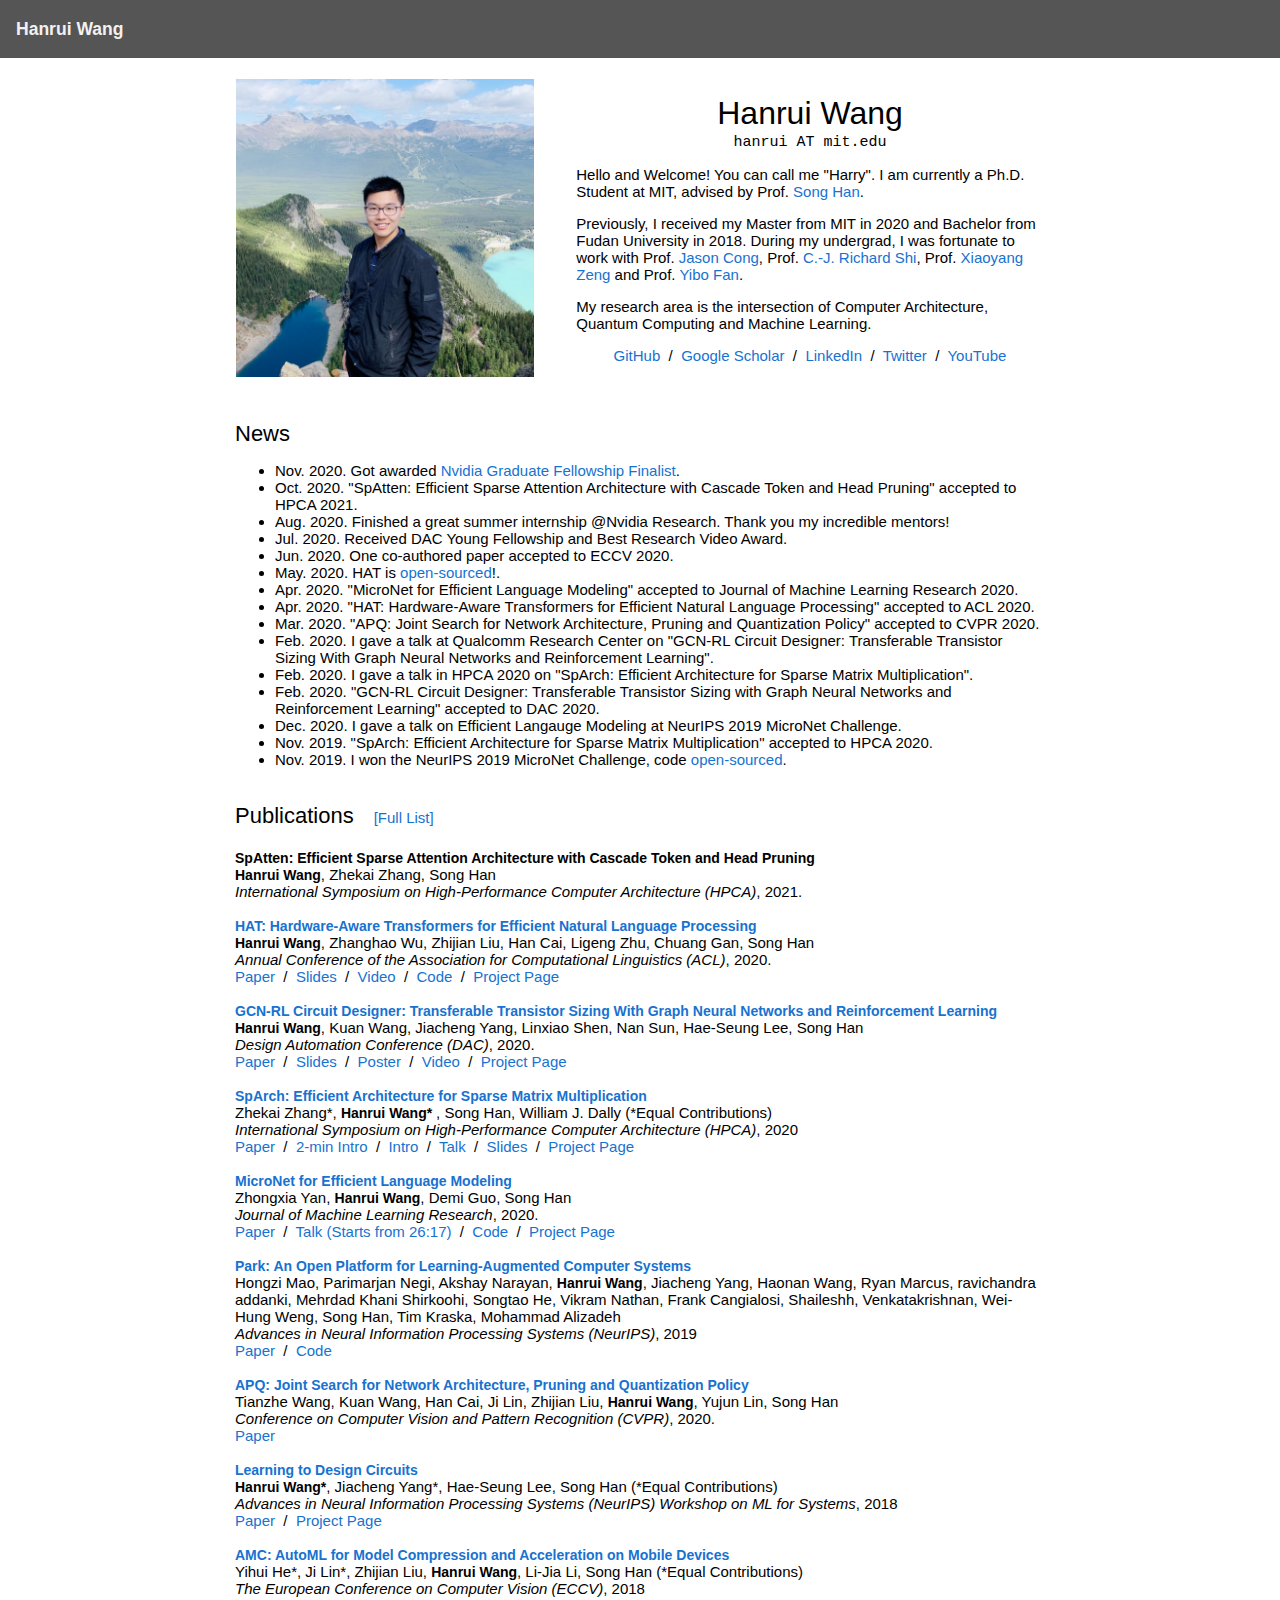
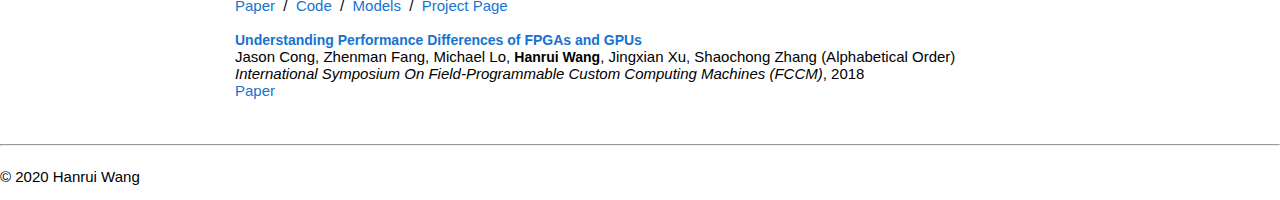
==== index.html @ 23c2a5c8 "[minor] add nvidia fellowship finalist" ====
<!DOCTYPE HTML>
<html lang="en">

<!-- Google Analytics -->
<script>
(function(i,s,o,g,r,a,m){i['GoogleAnalyticsObject']=r;i[r]=i[r]||function(){
(i[r].q=i[r].q||[]).push(arguments)},i[r].l=1*new Date();a=s.createElement(o),
m=s.getElementsByTagName(o)[0];a.async=1;a.src=g;m.parentNode.insertBefore(a,m)
})(window,document,'script','https://www.google-analytics.com/analytics.js','ga');

ga('create', '223538571', 'auto');
ga('send', 'pageview');
</script>
<!-- End Google Analytics -->

<head><meta http-equiv="Content-Type" content="text/html; charset=UTF-8">
  <title>Hanrui Wang</title>

  <meta name="author" content="Hanrui Wang">
  <meta name="viewport" content="width=device-width, initial-scale=1">

  <link rel="stylesheet" type="text/css" href="stylesheet.css">
  <link rel="icon" type="image/png" href="assets/images/mit.ico">

  <meta name="viewport" content="width=device-width, initial-scale=1">


<style>
body {
  margin: 0;
  font-family: Arial, sans-serif;
}

.top-container {
  background-color: #f1f1f1;
  padding: 0px;
  text-align: center;
}

.left {
    float: left;
    width: 170px;
    margin: auto;
}

.header {
  padding: 1px 16px;
  background: #555;
  color: #f1f1f1;
}

.content {
  font-size: xx-small;
  padding: 16px;
}

.sticky {
  position: fixed;
  top: 0;
  width: 100%;
}

.sticky + .content {
  padding-top: 102px;
}
</style>

</head>


<body>

<div class="header" id="myHeader">

  <h3> Hanrui Wang </h3>
</div>


<script>
window.onscroll = function() {myFunction()};

var header = document.getElementById("myHeader");
var sticky = header.offsetTop;

function myFunction() {
  if (window.pageYOffset > sticky) {
    header.classList.add("sticky");
  } else {
    header.classList.remove("sticky");
  }
}
</script>



  <table style="width:100%;max-width:850px;border:0px;border-spacing:0px;border-collapse:separate;margin-right:auto;margin-left:auto;"><tbody>

    <tr style="padding:0px">
      <td style="padding:0px">
        <table style="width:100%;border:0px;border-spacing:0px;border-collapse:separate;margin-right:auto;margin-left:auto;"><tbody>
          <tr style="padding:0px">

            <td style="padding:2.5%;width:40%;max-width:40%">
              <img style="width:100%;max-width:100%" alt="profile photo" src="assets/images/photo.jpeg" class="hoverZoomLink">
            </td>
            <td style="padding:2.5%;width:60%;vertical-align:middle">
              <p style="text-align:center">
                <name>Hanrui Wang</name> <br>
                <font face="courier">hanrui AT mit.edu </font>
              </p>
              <p>
                Hello and Welcome! You can call me "Harry". I am currently a Ph.D. Student at MIT, advised by Prof. <a href="https://songhan.mit.edu">Song Han</a>.
              </p>
              <p>
                Previously, I received my Master from MIT in 2020 and
                Bachelor from Fudan University in 2018.
                During my undergrad, I was fortunate to work with Prof. <a href="http://vast.cs.ucla.edu/people/faculty/jason-cong">Jason Cong</a>, Prof. <a href="https://people.ece.uw.edu/shi/">C.-J. Richard Shi</a>, Prof. <a href="https://sme.fudan.edu.cn/info/detail?id=203">Xiaoyang Zeng</a> and Prof. <a href="http://viplab.fudan.edu.cn/vip/projects/gradproj/wiki/Fanyibo">Yibo Fan</a>.
              </p>
              <p>
                My research area is the intersection of Computer
                Architecture, Quantum Computing and Machine Learning.
              </p>
              <p style="text-align:center">
                <a href="https://github.com/hanrui-wang">GitHub</a> &nbsp/&nbsp
                <a href="https://scholar.google.com/citations?hl=en&user=lidzISAAAAAJ">Google Scholar</a> &nbsp/&nbsp
                <a href="https://www.linkedin.com/in/hanrui-wang-34458217a/">LinkedIn</a> &nbsp/&nbsp
                <a href="https://twitter.com/hanrui_w">Twitter</a> &nbsp/&nbsp
                <a href="https://www.youtube.com/channel/UC183qnMqU4cmJ8PO0FzdiCQ">YouTube</a>
              </p>
            </td>
          </tr>
        </tbody></table>

        <table style="width:100%;border:0px;border-spacing:0px;border-collapse:separate;margin-right:auto;margin-left:auto;">
          <tbody>
            <tr>
            <td style="padding:20px;width:100%;vertical-align:middle">
              <heading>News</heading>
              <ul>
                <li>
                  Nov. 2020. Got awarded <a href="https://blogs.nvidia.com/blog/2020/12/04/graduate-fellowships-gpu-computing-research/">Nvidia Graduate Fellowship Finalist</a>.
                </li>

                <li>
                  Oct. 2020. "SpAtten: Efficient Sparse Attention
                  Architecture with Cascade Token and Head Pruning" accepted
                  to HPCA 2021.
                </li>

                <li>
                  Aug. 2020. Finished a great summer internship @Nvidia Research. Thank you my incredible mentors!
                </li>

                <li>
                  Jul. 2020. Received DAC Young Fellowship and Best Research Video Award.
                </li>

                <li>
                  Jun. 2020. One co-authored paper accepted to ECCV 2020.
                </li>

                <li>
                  May. 2020. HAT is <a href="https://github.com/mit-han-lab/hardware-aware-transformers">open-sourced</a>!.
                </li>

                <li>
                  Apr. 2020. "MicroNet for Efficient Language Modeling" accepted to Journal of Machine Learning Research 2020.
                </li>

                <li>
                  Apr. 2020. "HAT: Hardware-Aware Transformers for Efficient Natural Language Processing" accepted to ACL 2020.
                </li>
                <li>
                  Mar. 2020. "APQ: Joint Search for Network Architecture, Pruning and Quantization Policy" accepted to CVPR 2020.
                </li>
                <li>
                  Feb. 2020. I gave a talk at Qualcomm Research Center on "GCN-RL Circuit Designer: Transferable Transistor Sizing With Graph Neural Networks and Reinforcement Learning".
                </li>
                <li>
                  Feb. 2020. I gave a talk in HPCA 2020 on "SpArch: Efficient Architecture for Sparse Matrix Multiplication".
                </li>
                <li>
                  Feb. 2020. "GCN-RL Circuit Designer: Transferable Transistor Sizing with Graph Neural Networks and Reinforcement Learning" accepted to DAC 2020.
                </li>
                <li>
                  Dec. 2020. I gave a talk on Efficient Langauge Modeling at NeurIPS 2019 MicroNet Challenge.
                </li>
                <li>
                  Nov. 2019. "SpArch: Efficient Architecture for Sparse Matrix Multiplication" accepted to HPCA 2020.
                </li>
                <li>
                  Nov. 2019. I won the NeurIPS 2019 MicroNet Challenge, code <a href="https://github.com/mit-han-lab/neurips-micronet">open-sourced</a>.
                </li>

              </ul>
            </td>
            </tr>
          </tbody>
        </table>

        <table width="100%" align="center" border="0" cellpadding="0"><tbody>

        <heading style="padding: 20px">Publications</heading><a href="https://scholar.google.com/citations?hl=en&user=lidzISAAAAAJ">[Full List]</a>

        <div style="padding: 20px">

          <papertitle>SpAtten: Efficient Sparse Attention Architecture with Cascade Token and Head Pruning</papertitle>

          <br>
            <strong>Hanrui Wang</strong>, Zhekai Zhang, Song Han
          <br>
            <em>International Symposium on High-Performance Computer Architecture (HPCA)</em>, 2021.
          <br>
          <br>

          <a href="https://arxiv.org/abs/2005.14187">
            <papertitle>HAT: Hardware-Aware Transformers for Efficient Natural Language Processing</papertitle>
          </a>
          <br>
            <strong>Hanrui Wang</strong>, Zhanghao Wu, Zhijian Liu, Han Cai, Ligeng Zhu, Chuang Gan, Song Han
          <br>
            <em>Annual Conference of the Association for Computational Linguistics (ACL)</em>, 2020.
          <br>
          <a href="https://arxiv.org/abs/2005.14187">Paper</a> &nbsp;/&nbsp;
          <a href="./project_pages/hat/assets/ACL20_HAT_HanruiWang.pdf">Slides</a> &nbsp;/&nbsp;
          <a href="https://youtu.be/iTpvDrGoI9A">Video</a> &nbsp;/&nbsp;
          <a href="https://github.com/mit-han-lab/hardware-aware-transformers">Code</a> &nbsp;/&nbsp;
          <a href="https://hanruiwang.me/project_pages/hat/index.html">Project Page</a>
          <br>
          <br>

          <a href="https://arxiv.org/abs/2005.00406">
          <papertitle>GCN-RL Circuit Designer: Transferable Transistor Sizing With Graph Neural Networks and Reinforcement Learning</papertitle>
          </a>
          <br>
            <strong>Hanrui Wang</strong>, Kuan Wang, Jiacheng Yang, Linxiao Shen, Nan Sun, Hae-Seung Lee, Song Han
          <br>
            <em>Design Automation Conference (DAC)</em>, 2020.
          <br>
          <a href="https://arxiv.org/abs/2005.00406">Paper</a> &nbsp;/&nbsp;
          <a href="./project_pages/gcn_rl/assets/DAC20_GCNRL_HanruiWang_slides.pdf">Slides</a> &nbsp;/&nbsp;
          <a href="./project_pages/gcn_rl/assets/DAC20_GCNRL_HanruiWang_poster.pdf">Poster</a> &nbsp;/&nbsp;
          <a href="https://youtu.be/LXnGy4muo2A">Video</a> &nbsp;/&nbsp;
          <a href="https://hanruiwang.me/project_pages/gcn_rl/index.html">Project Page</a>
          <br>
          <br>

          <a href="https://arxiv.org/abs/2002.08947">
            <papertitle>SpArch: Efficient Architecture for Sparse Matrix Multiplication</papertitle>
          </a>
          <br>
          Zhekai Zhang*, <strong>Hanrui Wang* </strong>, Song Han, William J. Dally (*Equal Contributions)
          <br>
            <em>International Symposium on High-Performance Computer Architecture (HPCA)</em>, 2020
          <br>
          <a href="https://arxiv.org/abs/2002.08947">Paper</a> &nbsp;/&nbsp;
          <a href="https://youtu.be/3RssZKrUqDE">2-min Intro</a> &nbsp;/&nbsp;
          <a href="https://youtu.be/694sA_ASFEE">Intro</a> &nbsp;/&nbsp;
          <a href="https://youtu.be/9F1VKTlJ9fA">Talk</a> &nbsp;/&nbsp;
          <a href="https://hanrui-wang.github.io/assets/slides/HPCA2020_SpArch_slides_Hanrui_Wang.pdf">Slides</a> &nbsp;/&nbsp;
          <a href="https://sparch.mit.edu">Project Page</a>

          <br>
          <br>


          <a href="https://arxiv.org/abs/2005.07877">
          <papertitle>MicroNet for Efficient Language Modeling</papertitle>
          </a>
          <br>
            Zhongxia Yan, <strong>Hanrui Wang</strong>, Demi Guo, Song Han
          <br>
            <em>Journal of Machine Learning Research</em>, 2020.
          <br>
          <a href="https://arxiv.org/abs/2005.07877">Paper</a> &nbsp;/&nbsp;
          <a href="https://slideslive.com/38923176/micronet-challenge">Talk (Starts from 26:17)</a> &nbsp;/&nbsp;
          <a href="https://github.com/mit-han-lab/neurips-micronet">Code</a> &nbsp;/&nbsp;
          <a href="https://hanruiwang.me/project_pages/micronet/index.html">Project Page</a>
          <br>
          <br>



          <a href="https://papers.nips.cc/paper/8519-park-an-open-platform-for-learning-augmented-computer-systems.pdf">
            <papertitle>Park: An Open Platform for Learning-Augmented Computer Systems</papertitle>
          </a>
          <br>
          Hongzi Mao, Parimarjan Negi, Akshay Narayan, <strong>Hanrui Wang</strong>, Jiacheng Yang, Haonan Wang, Ryan Marcus, ravichandra addanki, Mehrdad Khani Shirkoohi, Songtao He, Vikram Nathan, Frank Cangialosi, Shaileshh, Venkatakrishnan, Wei-Hung Weng, Song Han, Tim Kraska, Mohammad Alizadeh
          <br>
            <em>Advances in Neural Information Processing Systems (NeurIPS)</em>, 2019
          <br>
          <a href="https://papers.nips.cc/paper/8519-park-an-open-platform-for-learning-augmented-computer-systems.pdf">Paper</a> &nbsp;/&nbsp;
          <a href="https://github.com/park-project/park">Code</a>
          <br>
          <br>


          <a href="http://openaccess.thecvf.com/content_CVPR_2020/papers/Wang_APQ_Joint_Search_for_Network_Architecture_Pruning_and_Quantization_Policy_CVPR_2020_paper.pdf">
          <papertitle>APQ: Joint Search for Network Architecture, Pruning and Quantization Policy</papertitle>
          </a>
          <br>
            Tianzhe Wang, Kuan Wang, Han Cai, Ji Lin, Zhijian Liu, <strong>Hanrui Wang</strong>, Yujun Lin, Song Han
          <br>
            <em>Conference on Computer Vision and Pattern Recognition (CVPR)</em>, 2020.
          <br>
          <a href="http://openaccess.thecvf.com/content_CVPR_2020/papers/Wang_APQ_Joint_Search_for_Network_Architecture_Pruning_and_Quantization_Policy_CVPR_2020_paper.pdf">Paper</a>
          <br>
          <br>




          <a href="https://arxiv.org/abs/1812.02734">
            <papertitle>Learning to Design Circuits</papertitle>
          </a>
          <br>
          <strong>Hanrui Wang*</strong>, Jiacheng Yang*, Hae-Seung Lee, Song Han (*Equal Contributions)
          <br>
            <em>Advances in Neural Information Processing Systems (NeurIPS) Workshop on ML for Systems</em>, 2018
          <br>
          <a href="https://arxiv.org/abs/1812.02734">Paper</a> &nbsp;/&nbsp;
          <a href="https://hanlab.mit.edu/projects/l2dc/">Project Page</a>
          <br>
          <br>


          <a href="https://arxiv.org/abs/1802.03494">
            <papertitle>AMC: AutoML for Model Compression and Acceleration on Mobile Devices</papertitle>
          </a>
          <br>
          Yihui He*, Ji Lin*, Zhijian Liu, <strong>Hanrui Wang</strong>, Li-Jia Li, Song Han (*Equal Contributions)
          <br>
            <em>The European Conference on Computer Vision (ECCV)</em>, 2018
          <br>
          <a href="https://arxiv.org/abs/1802.03494">Paper</a> &nbsp;/&nbsp;
          <a href="https://github.com/mit-han-lab/amc">Code</a> &nbsp;/&nbsp;
          <a href="https://github.com/mit-han-lab/amc-models">Models</a> &nbsp;/&nbsp;
          <a href="https://hanlab.mit.edu/projects/amc/">Project Page</a>
          <br>
          <br>

          <a href="https://vast.cs.ucla.edu/sites/default/files/publications/FCCM2018-paper120-final.pdf">
            <papertitle>Understanding Performance Differences of FPGAs and GPUs</papertitle>
          </a>
          <br>
          Jason Cong, Zhenman Fang, Michael Lo, <strong>Hanrui Wang</strong>, Jingxian Xu, Shaochong Zhang (Alphabetical Order)
          <br>
            <em>International Symposium On Field-Programmable Custom Computing Machines (FCCM)</em>, 2018
          <br>
          <a href="https://vast.cs.ucla.edu/sites/default/files/publications/FCCM2018-paper120-final.pdf">Paper</a>
          <br>
          <br>


        </div>


        </tbody>
    </tr>
      </table>
  </tbody>

  </table>

<hr>


<footer>
    <div class="container">
      <div class="left">
          <p>&copy; 2020 Hanrui Wang
            <script type="text/javascript" id="clustrmaps" src="//cdn.clustrmaps.com/map_v2.js?d=MI7ofBBqPYV-KBT4AifZIbMW7hlpeVdAkBHgyBFZLxo&cl=ffffff&w=a"></script>
		  </p>
      </div>
    </div>

</footer>

</body>
</html>
---- stylesheet.css ----
a {
  color: #1772d0;
  text-decoration: none;
}

a:focus,
a:hover {
  color: #f09228;
  text-decoration: none;
}

body,
td,
th,
tr,
p,
a {
  font-family: Arial, sans-serif;
  font-size: 15px
}

strong {
  font-family: Arial, sans-serif;
  font-size: 14px;
}

heading {
  font-family: Arial, sans-serif;
  font-size: 22px;
}

papertitle {
  font-family: Arial, sans-serif;
  font-size: 14px;
  font-weight: 700
}

name {
  font-family: Arial, sans-serif;
  font-size: 32px;
}

.one {
  width: 160px;
  height: 160px;
  position: relative;
}

.two {
  width: 160px;
  height: 160px;
  position: absolute;
  transition: opacity .2s ease-in-out;
  -moz-transition: opacity .2s ease-in-out;
  -webkit-transition: opacity .2s ease-in-out;
}

.fade {
  transition: opacity .2s ease-in-out;
  -moz-transition: opacity .2s ease-in-out;
  -webkit-transition: opacity .2s ease-in-out;
}

span.highlight {
  background-color: #ffffd0;
}
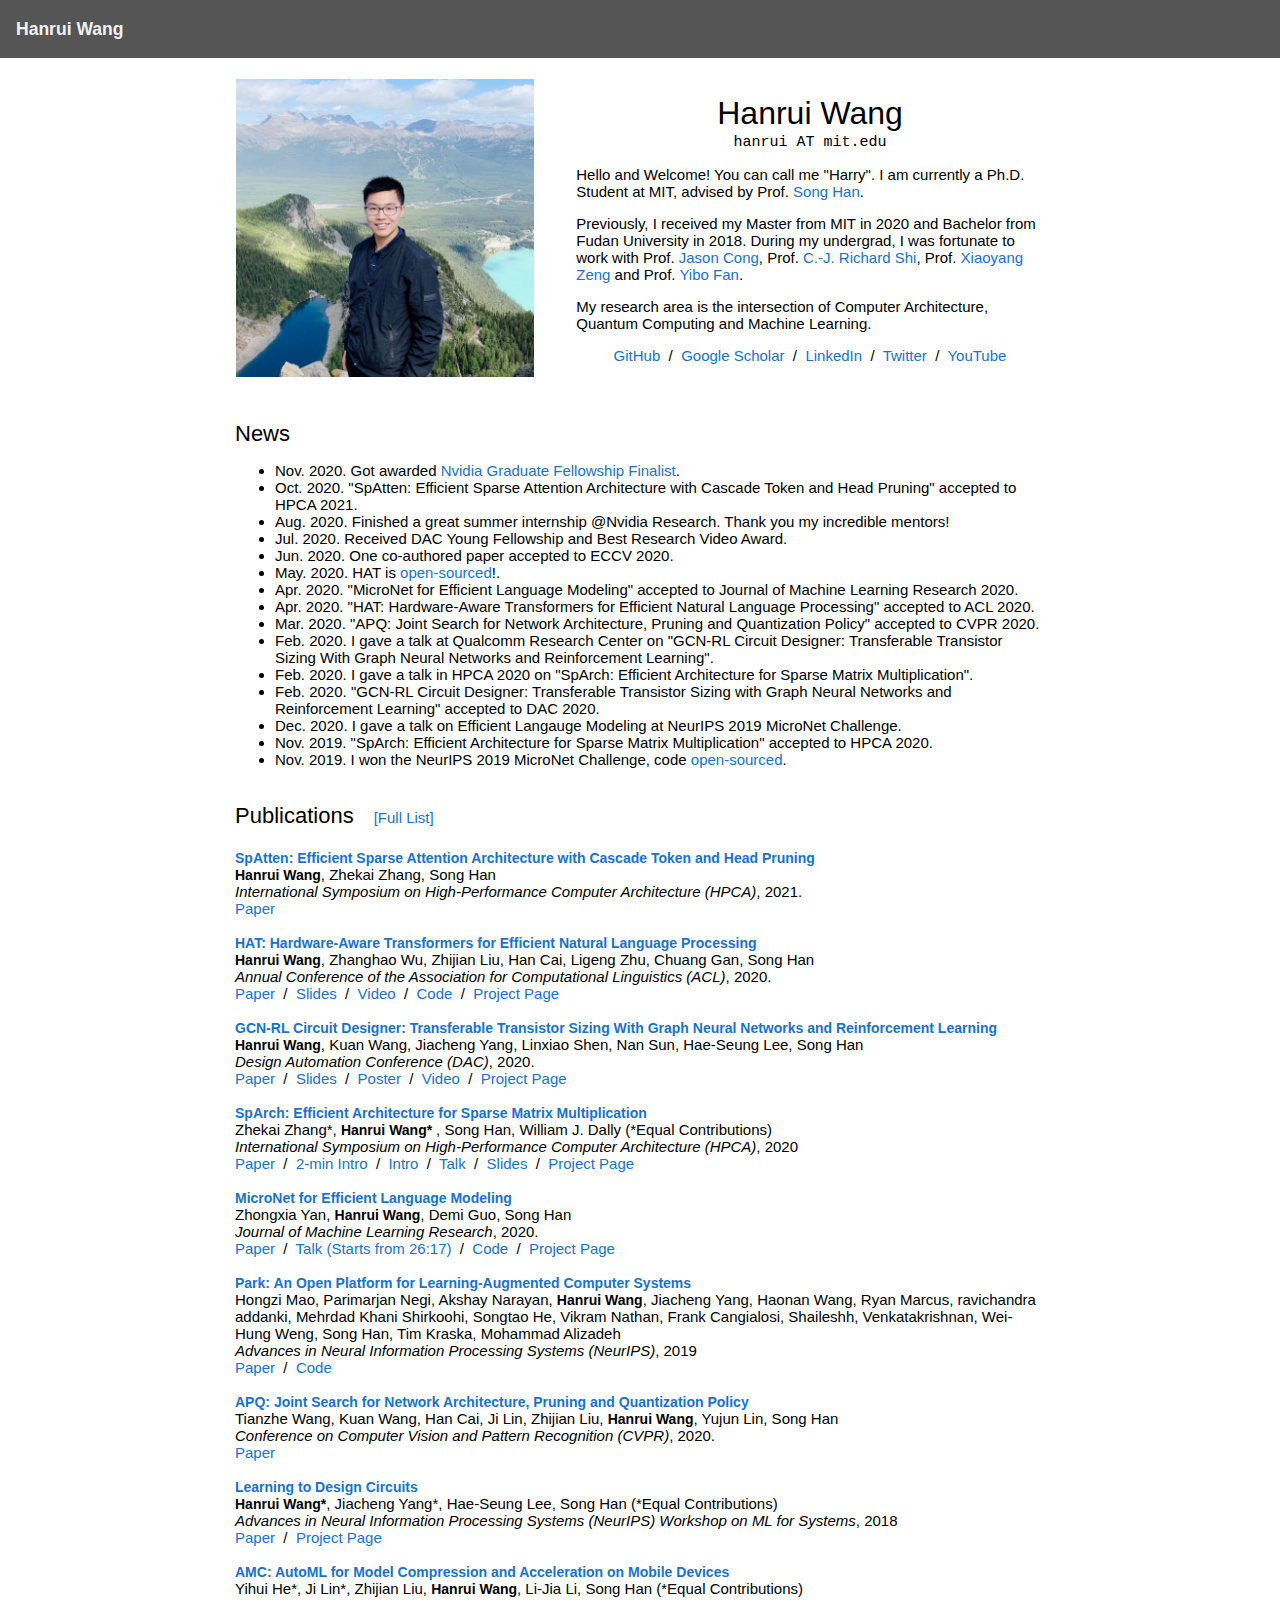
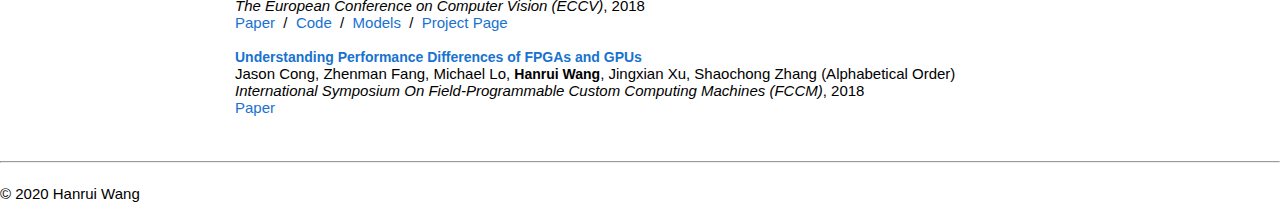
==== commit a38597a9: "[minor] add spatten paper link" ====
--- a/index.html
+++ b/index.html
@@ -203,13 +203,16 @@
         <heading style="padding: 20px">Publications</heading><a href="https://scholar.google.com/citations?hl=en&user=lidzISAAAAAJ">[Full List]</a>
 
         <div style="padding: 20px">
-
-          <papertitle>SpAtten: Efficient Sparse Attention Architecture with Cascade Token and Head Pruning</papertitle>
+          <a href="https://arxiv.org/abs/2012.09852">
+            <papertitle>SpAtten: Efficient Sparse Attention Architecture with Cascade Token and Head Pruning</papertitle>
+          </a>
 
           <br>
             <strong>Hanrui Wang</strong>, Zhekai Zhang, Song Han
           <br>
             <em>International Symposium on High-Performance Computer Architecture (HPCA)</em>, 2021.
+          <br>
+          <a href="https://arxiv.org/abs/2012.09852">Paper</a>
           <br>
           <br>
 
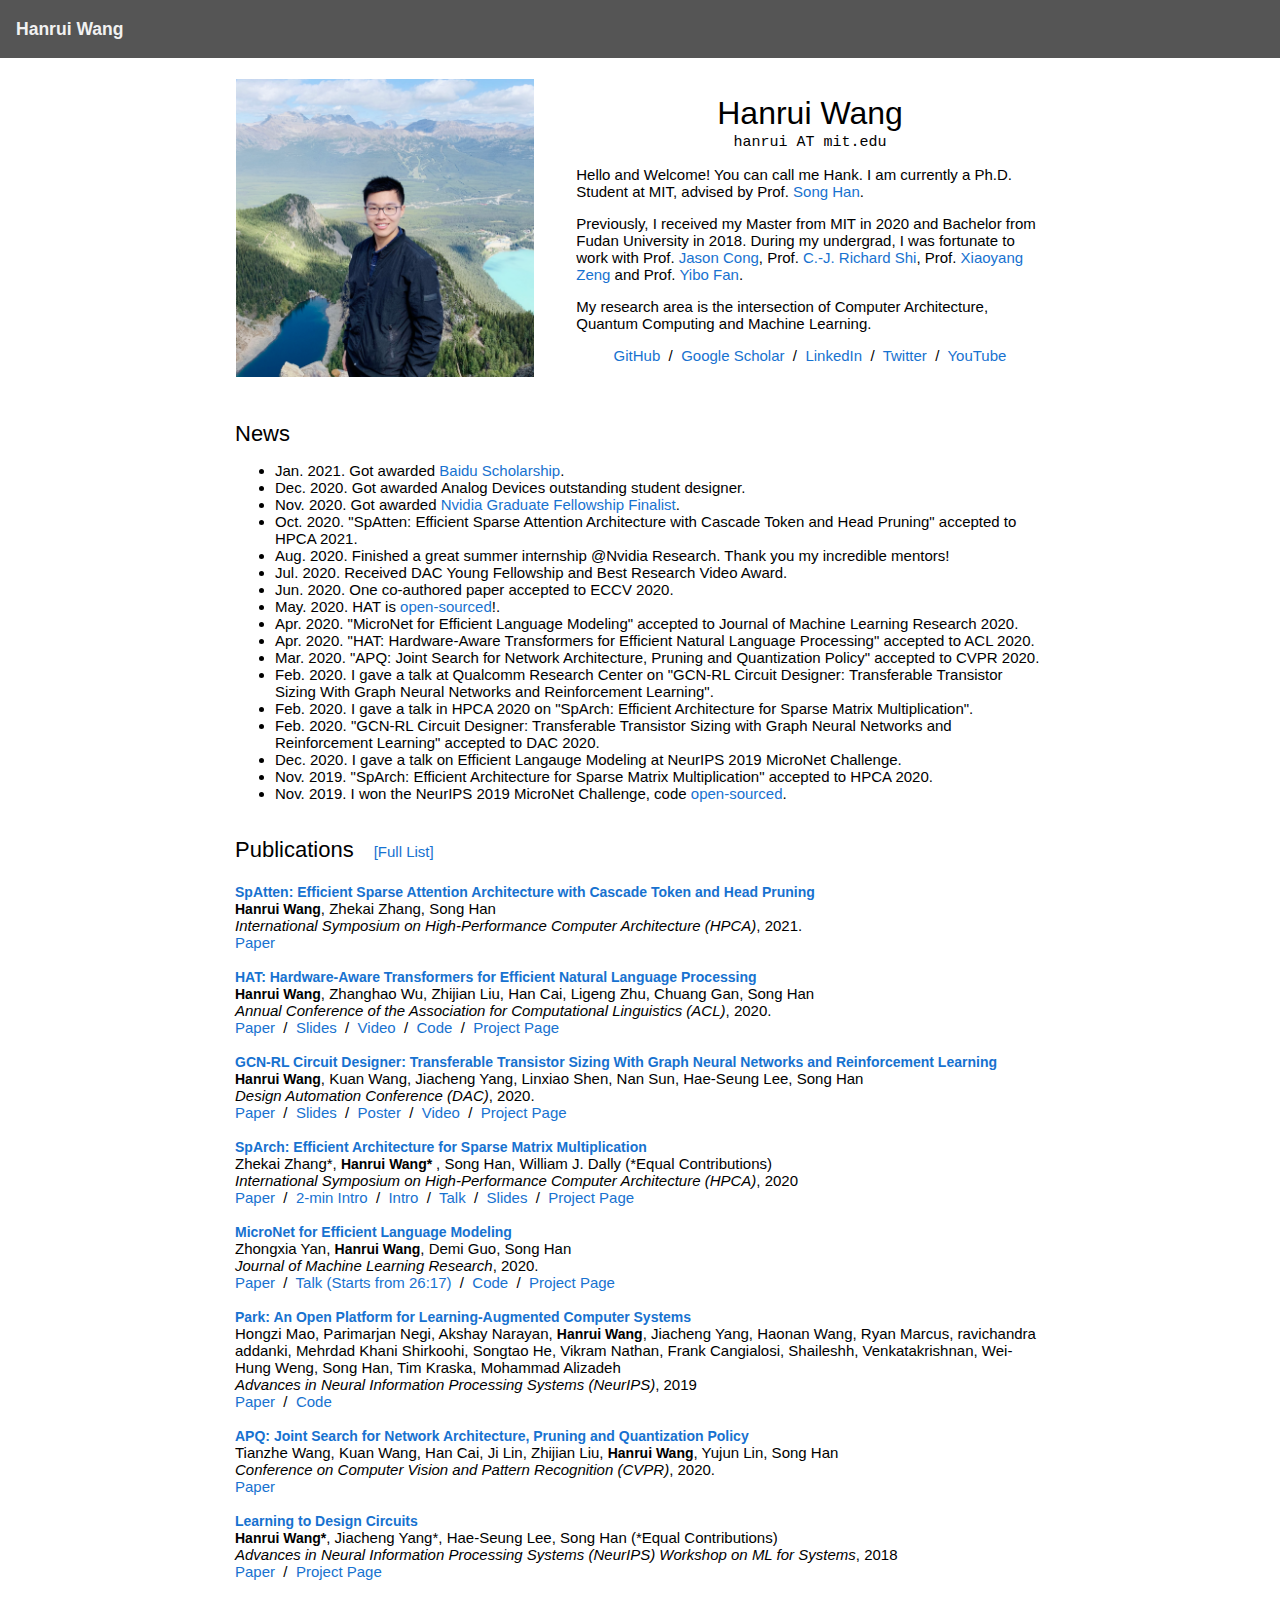
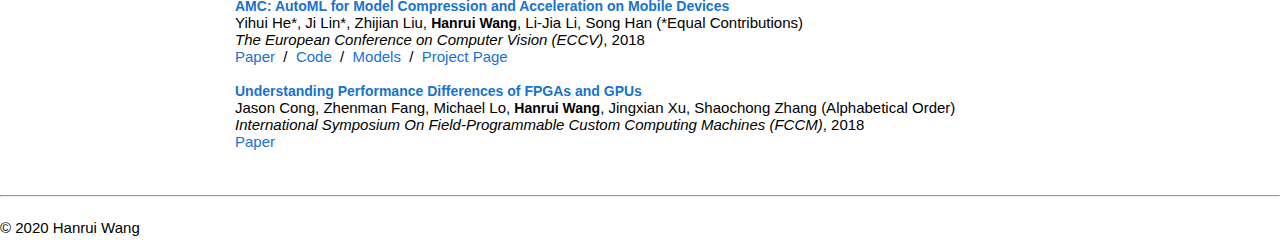
==== commit 63e94130: "[minor] add awards" ====
--- a/index.html
+++ b/index.html
@@ -109,7 +109,7 @@
                 <font face="courier">hanrui AT mit.edu </font>
               </p>
               <p>
-                Hello and Welcome! You can call me "Harry". I am currently a Ph.D. Student at MIT, advised by Prof. <a href="https://songhan.mit.edu">Song Han</a>.
+                Hello and Welcome! You can call me Hank. I am currently a Ph.D. Student at MIT, advised by Prof. <a href="https://songhan.mit.edu">Song Han</a>.
               </p>
               <p>
                 Previously, I received my Master from MIT in 2020 and
@@ -137,6 +137,14 @@
             <td style="padding:20px;width:100%;vertical-align:middle">
               <heading>News</heading>
               <ul>
+                <li>
+                  Jan. 2021. Got awarded <a href="http://scholarship.baidu.com/">Baidu Scholarship</a>.
+                </li>
+
+                <li>
+                  Dec. 2020. Got awarded Analog Devices outstanding student designer.
+                </li>
+
                 <li>
                   Nov. 2020. Got awarded <a href="https://blogs.nvidia.com/blog/2020/12/04/graduate-fellowships-gpu-computing-research/">Nvidia Graduate Fellowship Finalist</a>.
                 </li>
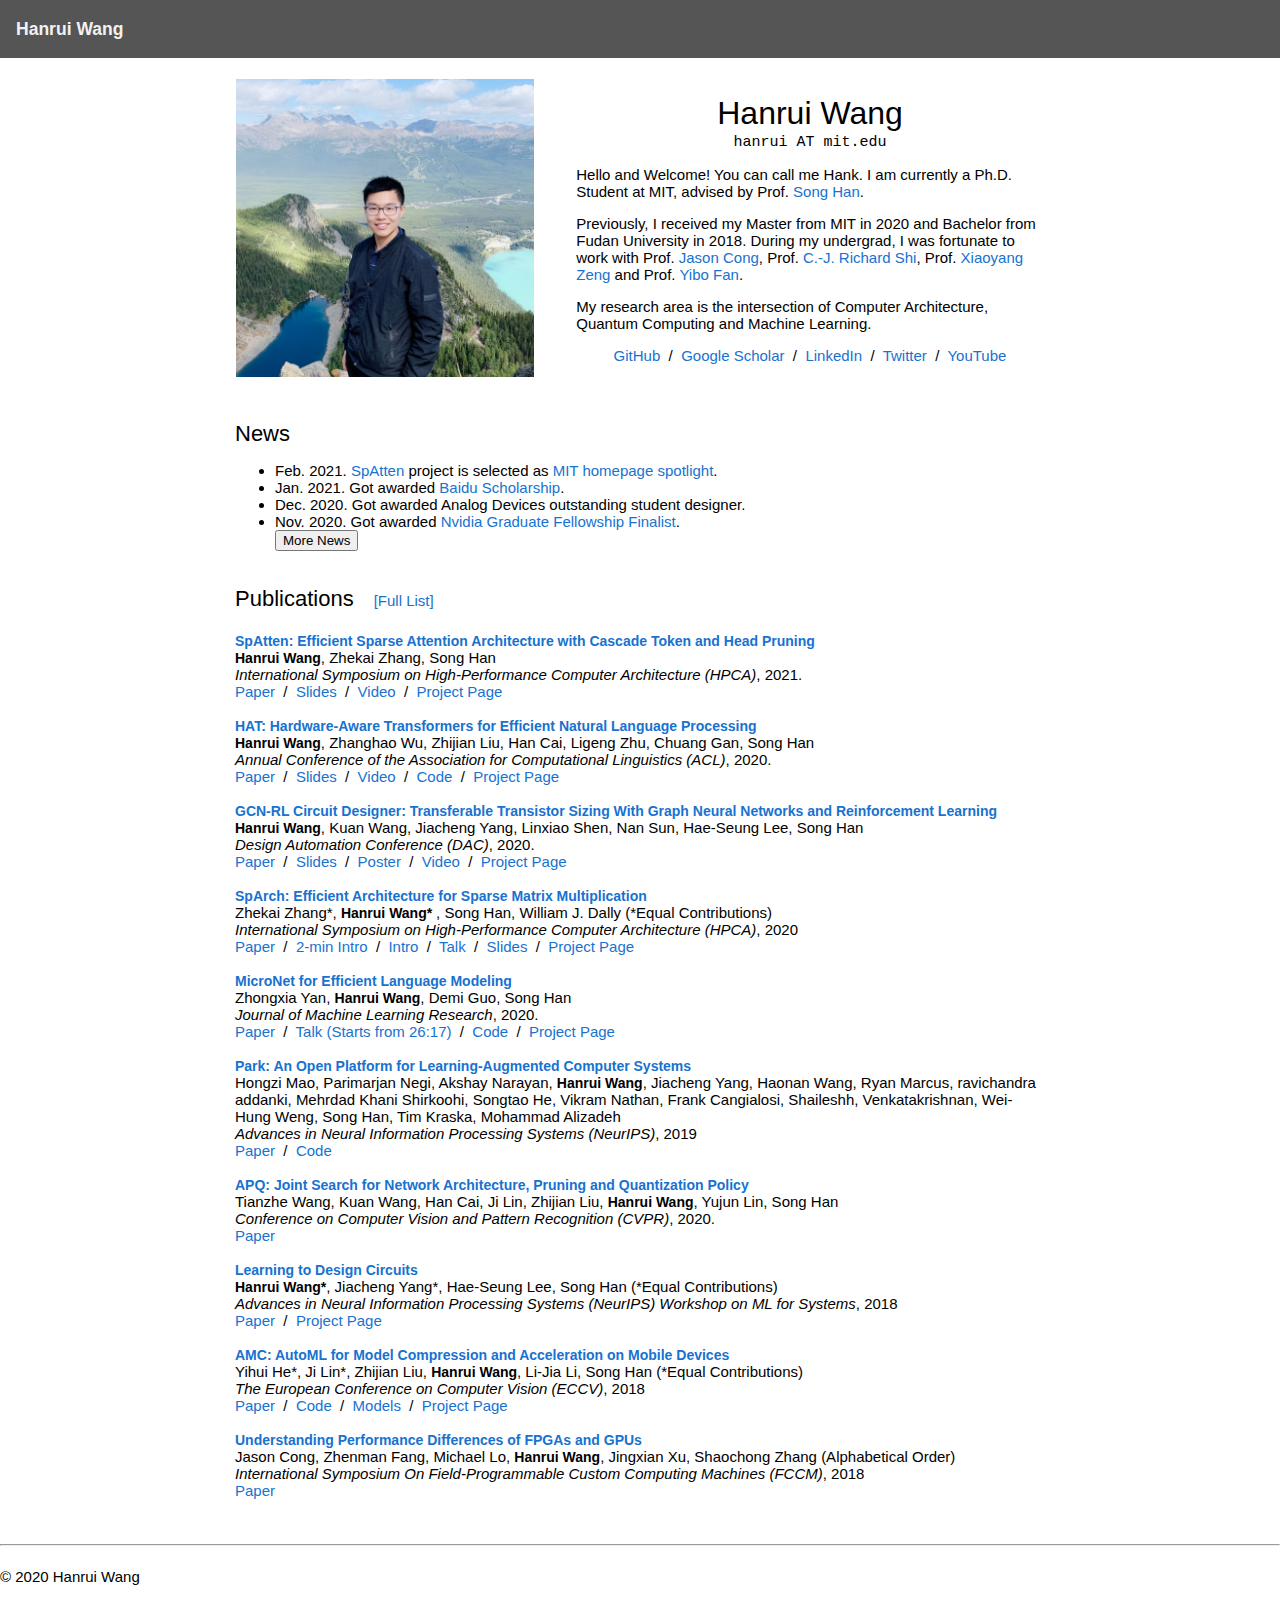
==== commit ed3be2de: "[major] add spatten more info; add hidden news" ====
--- a/index.html
+++ b/index.html
@@ -58,6 +58,10 @@
   position: fixed;
   top: 0;
   width: 100%;
+}
+
+.hidden {
+  display:none;
 }
 
 .sticky + .content {
@@ -138,6 +142,12 @@
               <heading>News</heading>
               <ul>
                 <li>
+                  Feb. 2021. <a href="http://spatten.mit.edu/">SpAtten
+                </a> project is selected as
+                  <a href="http://mit.edu/archive/spotlight/streamlining-sentence-analysis/"> MIT homepage spotlight</a>.
+                </li>
+
+                <li>
                   Jan. 2021. Got awarded <a href="http://scholarship.baidu.com/">Baidu Scholarship</a>.
                 </li>
 
@@ -149,57 +159,70 @@
                   Nov. 2020. Got awarded <a href="https://blogs.nvidia.com/blog/2020/12/04/graduate-fellowships-gpu-computing-research/">Nvidia Graduate Fellowship Finalist</a>.
                 </li>
 
-                <li>
-                  Oct. 2020. "SpAtten: Efficient Sparse Attention
-                  Architecture with Cascade Token and Head Pruning" accepted
-                  to HPCA 2021.
-                </li>
-
-                <li>
-                  Aug. 2020. Finished a great summer internship @Nvidia Research. Thank you my incredible mentors!
-                </li>
-
-                <li>
-                  Jul. 2020. Received DAC Young Fellowship and Best Research Video Award.
-                </li>
-
-                <li>
-                  Jun. 2020. One co-authored paper accepted to ECCV 2020.
-                </li>
-
-                <li>
-                  May. 2020. HAT is <a href="https://github.com/mit-han-lab/hardware-aware-transformers">open-sourced</a>!.
-                </li>
-
-                <li>
-                  Apr. 2020. "MicroNet for Efficient Language Modeling" accepted to Journal of Machine Learning Research 2020.
-                </li>
-
-                <li>
-                  Apr. 2020. "HAT: Hardware-Aware Transformers for Efficient Natural Language Processing" accepted to ACL 2020.
-                </li>
-                <li>
-                  Mar. 2020. "APQ: Joint Search for Network Architecture, Pruning and Quantization Policy" accepted to CVPR 2020.
-                </li>
-                <li>
-                  Feb. 2020. I gave a talk at Qualcomm Research Center on "GCN-RL Circuit Designer: Transferable Transistor Sizing With Graph Neural Networks and Reinforcement Learning".
-                </li>
-                <li>
-                  Feb. 2020. I gave a talk in HPCA 2020 on "SpArch: Efficient Architecture for Sparse Matrix Multiplication".
-                </li>
-                <li>
-                  Feb. 2020. "GCN-RL Circuit Designer: Transferable Transistor Sizing with Graph Neural Networks and Reinforcement Learning" accepted to DAC 2020.
-                </li>
-                <li>
-                  Dec. 2020. I gave a talk on Efficient Langauge Modeling at NeurIPS 2019 MicroNet Challenge.
-                </li>
-                <li>
-                  Nov. 2019. "SpArch: Efficient Architecture for Sparse Matrix Multiplication" accepted to HPCA 2020.
-                </li>
-                <li>
-                  Nov. 2019. I won the NeurIPS 2019 MicroNet Challenge, code <a href="https://github.com/mit-han-lab/neurips-micronet">open-sourced</a>.
-                </li>
-
+                <button onclick="myFunction1()">More News</button>
+
+                <script>
+                  function myFunction1() {
+                    var x = document.getElementById("myDIV");
+                    if (x.style.display === "block") {
+                      x.style.display = "none";
+                    } else {
+                      x.style.display = "block";
+                    }
+                  }
+                </script>
+
+                <div id="myDIV" class="hidden">
+                  <li>
+                    Oct. 2020. "SpAtten: Efficient Sparse Attention
+                    Architecture with Cascade Token and Head Pruning" accepted
+                    to HPCA 2021.
+                  </li>
+                  <li>
+                    Aug. 2020. Finished a great summer internship @Nvidia Research. Thank you my incredible mentors!
+                  </li>
+
+                  <li>
+                    Jul. 2020. Received DAC Young Fellowship and Best Research Video Award.
+                  </li>
+
+                  <li>
+                    Jun. 2020. One co-authored paper accepted to ECCV 2020.
+                  </li>
+
+                  <li>
+                    May. 2020. HAT is <a href="https://github.com/mit-han-lab/hardware-aware-transformers">open-sourced</a>!.
+                  </li>
+
+                  <li>
+                    Apr. 2020. "MicroNet for Efficient Language Modeling" accepted to Journal of Machine Learning Research 2020.
+                  </li>
+
+                  <li>
+                    Apr. 2020. "HAT: Hardware-Aware Transformers for Efficient Natural Language Processing" accepted to ACL 2020.
+                  </li>
+                  <li>
+                    Mar. 2020. "APQ: Joint Search for Network Architecture, Pruning and Quantization Policy" accepted to CVPR 2020.
+                  </li>
+                  <li>
+                    Feb. 2020. I gave a talk at Qualcomm Research Center on "GCN-RL Circuit Designer: Transferable Transistor Sizing With Graph Neural Networks and Reinforcement Learning".
+                  </li>
+                  <li>
+                    Feb. 2020. I gave a talk in HPCA 2020 on "SpArch: Efficient Architecture for Sparse Matrix Multiplication".
+                  </li>
+                  <li>
+                    Feb. 2020. "GCN-RL Circuit Designer: Transferable Transistor Sizing with Graph Neural Networks and Reinforcement Learning" accepted to DAC 2020.
+                  </li>
+                  <li>
+                    Dec. 2020. I gave a talk on Efficient Langauge Modeling at NeurIPS 2019 MicroNet Challenge.
+                  </li>
+                  <li>
+                    Nov. 2019. "SpArch: Efficient Architecture for Sparse Matrix Multiplication" accepted to HPCA 2020.
+                  </li>
+                  <li>
+                    Nov. 2019. I won the NeurIPS 2019 MicroNet Challenge, code <a href="https://github.com/mit-han-lab/neurips-micronet">open-sourced</a>.
+                  </li>
+                </div>
               </ul>
             </td>
             </tr>
@@ -220,7 +243,10 @@
           <br>
             <em>International Symposium on High-Performance Computer Architecture (HPCA)</em>, 2021.
           <br>
-          <a href="https://arxiv.org/abs/2012.09852">Paper</a>
+          <a href="https://arxiv.org/abs/2012.09852">Paper</a> &nbsp;/&nbsp;
+          <a href="https://hanlab.mit.edu/projects/spatten/assets/spatten/spatten_slides.pdf">Slides</a> &nbsp;/&nbsp;
+          <a href="https://hanlab.mit.edu/projects/spatten/assets/spatten/spatten_video_v1.mp4">Video</a> &nbsp;/&nbsp;
+          <a href="https://spatten.mit.edu">Project Page</a>
           <br>
           <br>
 
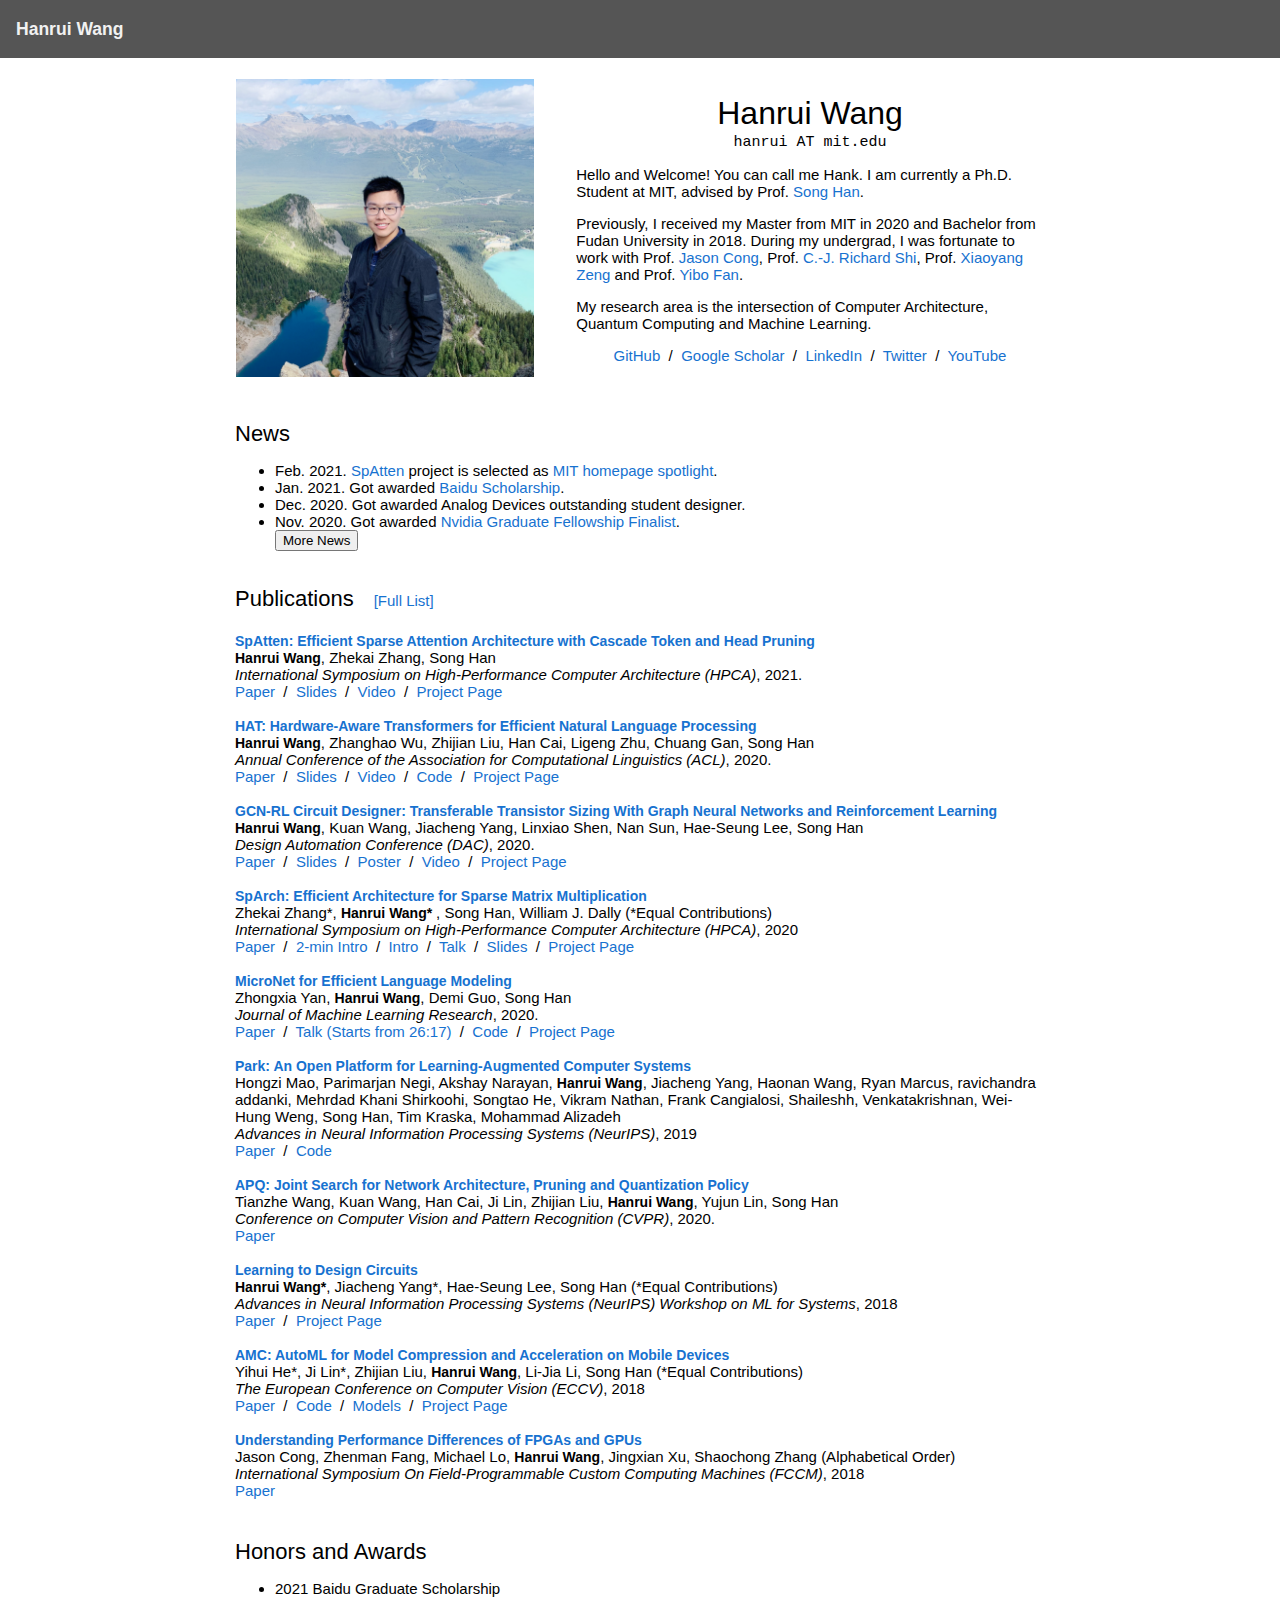
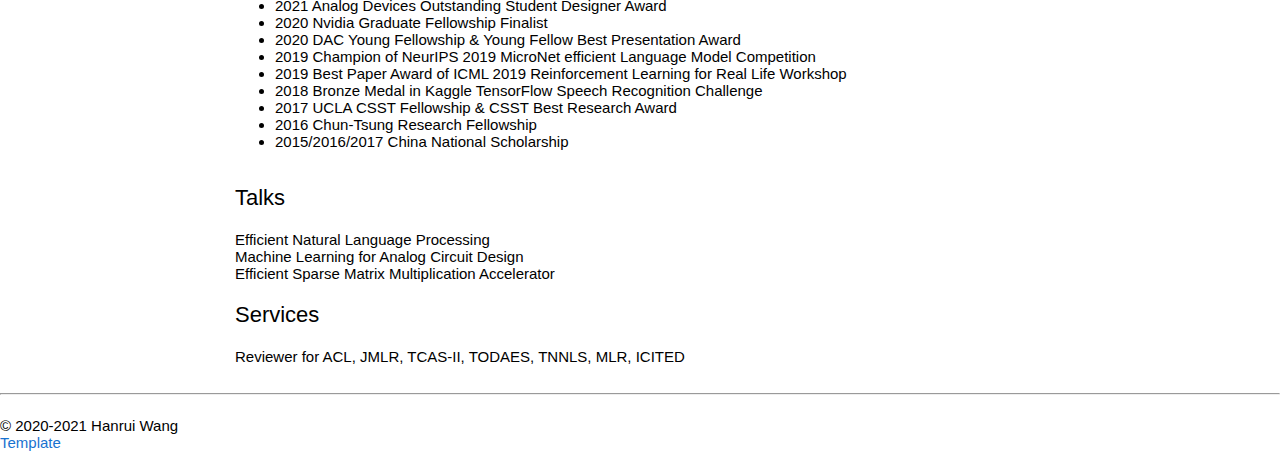
==== commit 29f7dcdc: "[major] add honors and awards, add services" ====
--- a/index.html
+++ b/index.html
@@ -39,7 +39,7 @@
 
 .left {
     float: left;
-    width: 170px;
+    width: 200px;
     margin: auto;
 }
 
@@ -385,15 +385,102 @@
             <em>International Symposium On Field-Programmable Custom Computing Machines (FCCM)</em>, 2018
           <br>
           <a href="https://vast.cs.ucla.edu/sites/default/files/publications/FCCM2018-paper120-final.pdf">Paper</a>
-          <br>
-          <br>
-
-
+<!--          <br>-->
+<!--          <br>-->
         </div>
-
 
         </tbody>
     </tr>
+
+
+      <table style="width:100%;border:0px;border-spacing:0px;border-collapse:separate;margin-right:auto;margin-left:auto;">
+        <tbody>
+        <tr>
+          <td style="padding:20px;width:100%;vertical-align:middle">
+            <heading>Honors and Awards</heading>
+            <ul>
+              <li>
+                2021 Baidu Graduate Scholarship
+              </li>
+              <li>
+                2021 Analog Devices Outstanding Student Designer Award
+              </li>
+              <li>
+                2020 Nvidia Graduate Fellowship Finalist
+              </li>
+              <li>
+                2020 DAC Young Fellowship & Young Fellow Best Presentation Award
+              </li>
+              <li>
+                2019 Champion of NeurIPS 2019 MicroNet efficient Language Model Competition
+              </li>
+              <li>
+                2019 Best Paper Award of ICML 2019 Reinforcement Learning for
+                Real Life Workshop
+              </li>
+              <li>
+                2018 Bronze Medal in Kaggle TensorFlow Speech Recognition Challenge
+              </li>
+              <li>
+                2017 UCLA CSST Fellowship & CSST Best Research Award
+              </li>
+              <li>
+                2016 Chun-Tsung Research Fellowship
+              </li>
+              <li>
+                2015/2016/2017 China National Scholarship
+              </li>
+            </ul>
+          </td>
+        </tr>
+        </tbody>
+      </table>
+
+        <table width="100%" align="center" border="0" cellpadding="0"><tbody>
+
+        <heading style="padding: 20px">Talks</heading>
+        <div style="padding: 20px">
+          Efficient Natural Language Processing <br>
+<!--          <ul>-->
+<!--            <li>-->
+<!--              2021.02.04 Hyundai-->
+<!--            </li>-->
+<!--            <li>-->
+<!--              2021.01.25 Qualcomm-->
+<!--            </li>-->
+<!--            <li>-->
+<!--              2021.01.24 MIT MTL 2021 MARC Conference-->
+<!--            </li>-->
+<!--            <li>-->
+<!--              2020.12.03 Qualcomm-->
+<!--            </li>-->
+<!--              2020.-->
+<!--          </ul>-->
+          Machine Learning for Analog Circuit Design <br>
+<!--          <ul>-->
+<!--            <li>-->
+<!--              2020.12.04 Analog Devices-->
+<!--            </li>-->
+<!--          </ul>-->
+          Efficient Sparse Matrix Multiplication Accelerator <br>
+<!--          <ul>-->
+<!--            <li>-->
+<!--              2020.06.05 Alibaba-->
+<!--            </li>-->
+<!--          </ul>-->
+          <!--          <br>-->
+          <!--          <br>-->
+        </div>
+
+        <heading style="padding: 20px">Services</heading>
+        <div style="padding: 20px">
+          Reviewer for ACL, JMLR, TCAS-II, TODAES, TNNLS, MLR, ICITED
+        </div>
+
+        </tbody>
+          </tr>
+
+
       </table>
   </tbody>
 
@@ -405,7 +492,7 @@
 <footer>
     <div class="container">
       <div class="left">
-          <p>&copy; 2020 Hanrui Wang
+          <p>&copy; 2020-2021 Hanrui Wang <a href="https://jonbarron.info/">Template</a>
             <script type="text/javascript" id="clustrmaps" src="//cdn.clustrmaps.com/map_v2.js?d=MI7ofBBqPYV-KBT4AifZIbMW7hlpeVdAkBHgyBFZLxo&cl=ffffff&w=a"></script>
 		  </p>
       </div>
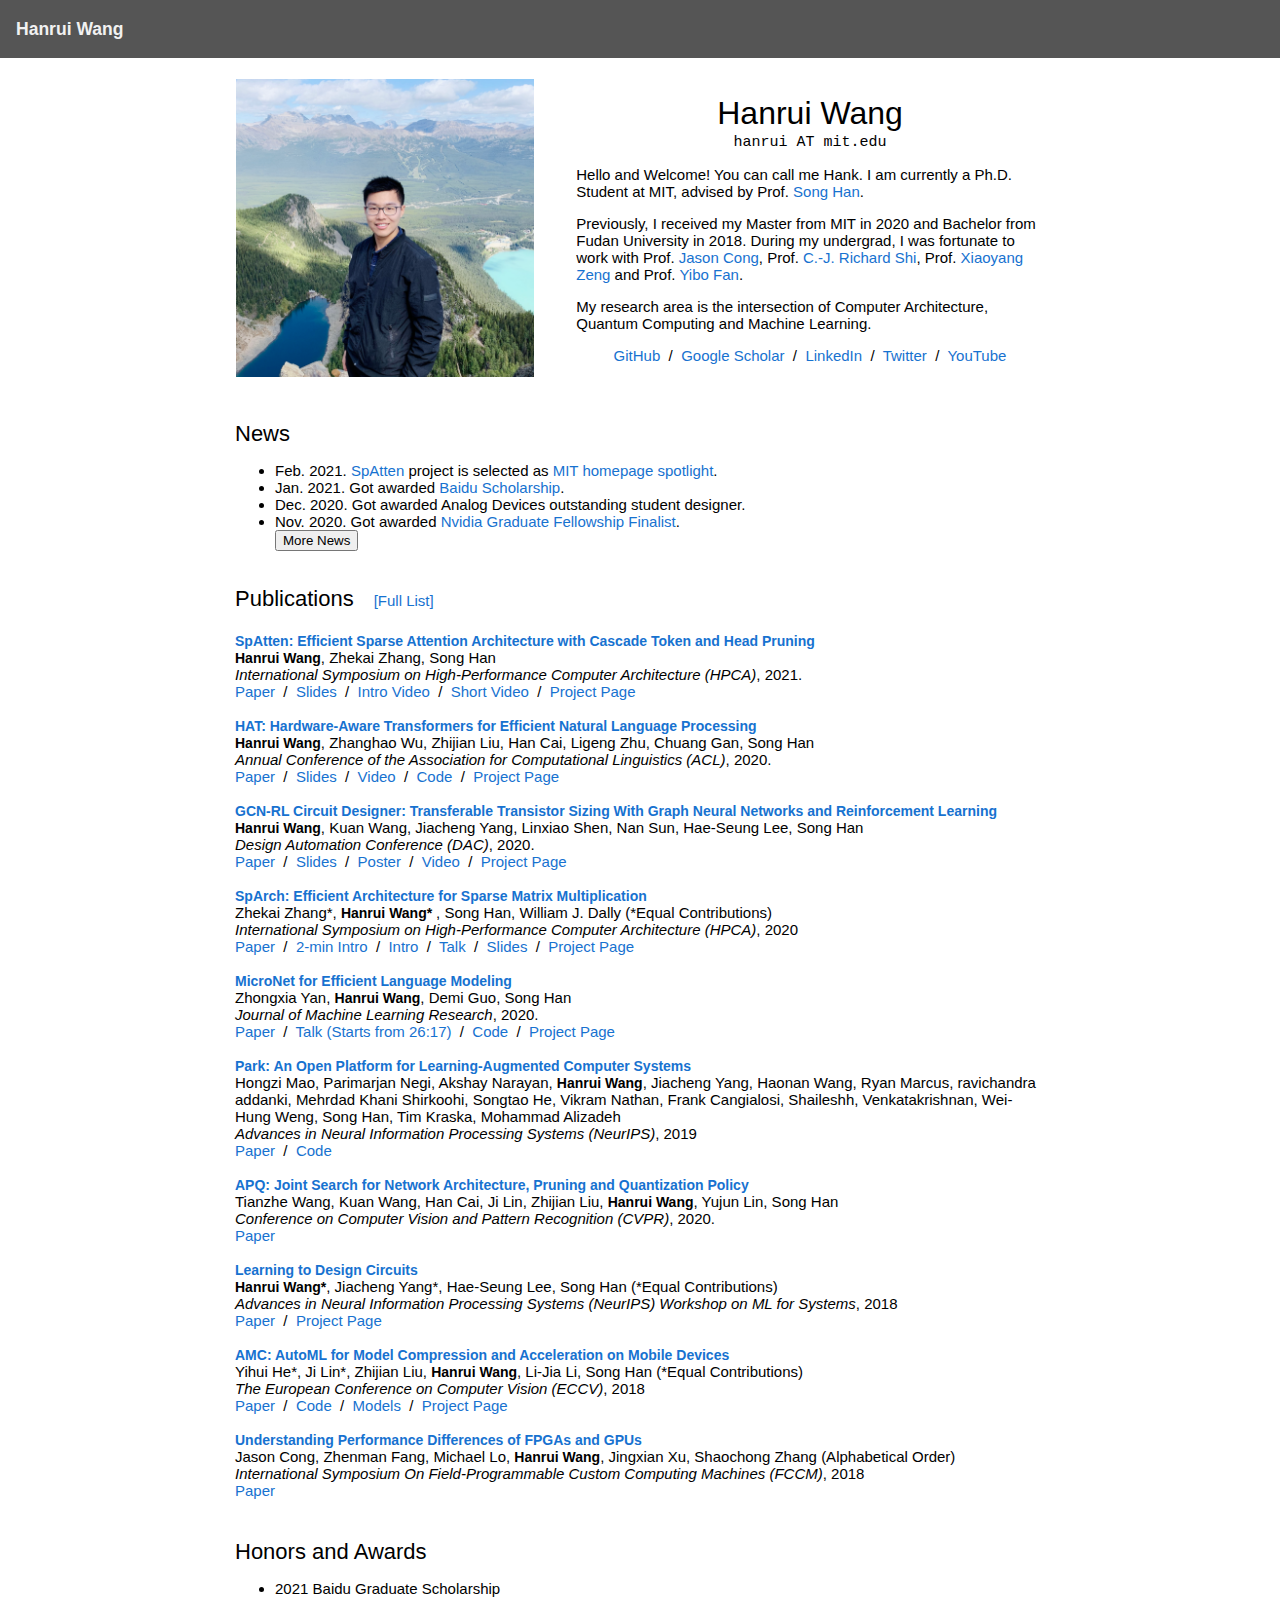
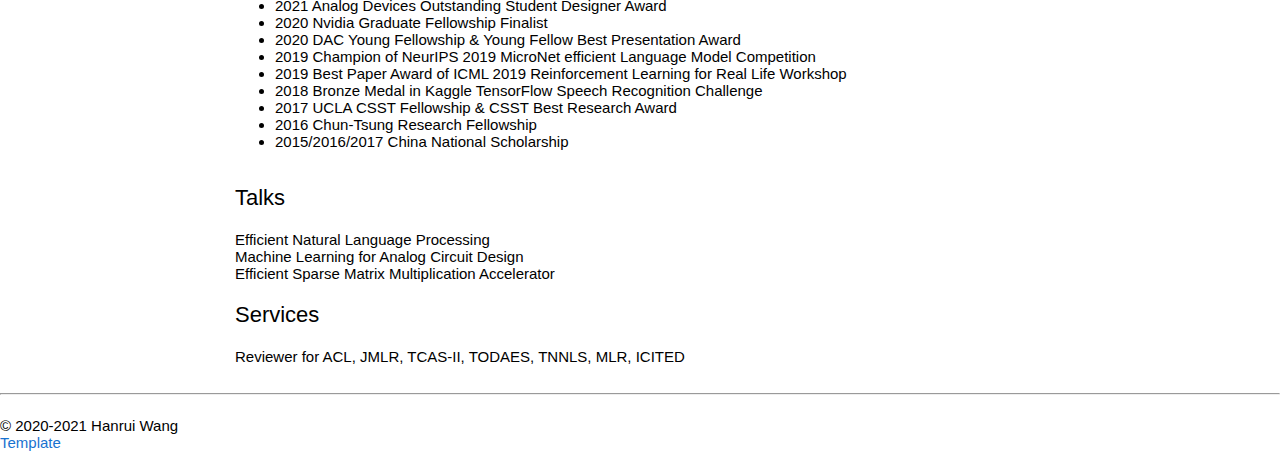
==== commit 0ca529a1: "[minor] add spatten short video" ====
--- a/index.html
+++ b/index.html
@@ -245,7 +245,8 @@
           <br>
           <a href="https://arxiv.org/abs/2012.09852">Paper</a> &nbsp;/&nbsp;
           <a href="https://hanlab.mit.edu/projects/spatten/assets/spatten/spatten_slides.pdf">Slides</a> &nbsp;/&nbsp;
-          <a href="https://hanlab.mit.edu/projects/spatten/assets/spatten/spatten_video_v1.mp4">Video</a> &nbsp;/&nbsp;
+          <a href="https://youtu.be/SaJIlkLQ-jw">Intro Video</a> &nbsp;/&nbsp;
+          <a href="https://youtu.be/Cln8hFxM9Do">Short Video</a> &nbsp;/&nbsp;
           <a href="https://spatten.mit.edu">Project Page</a>
           <br>
           <br>
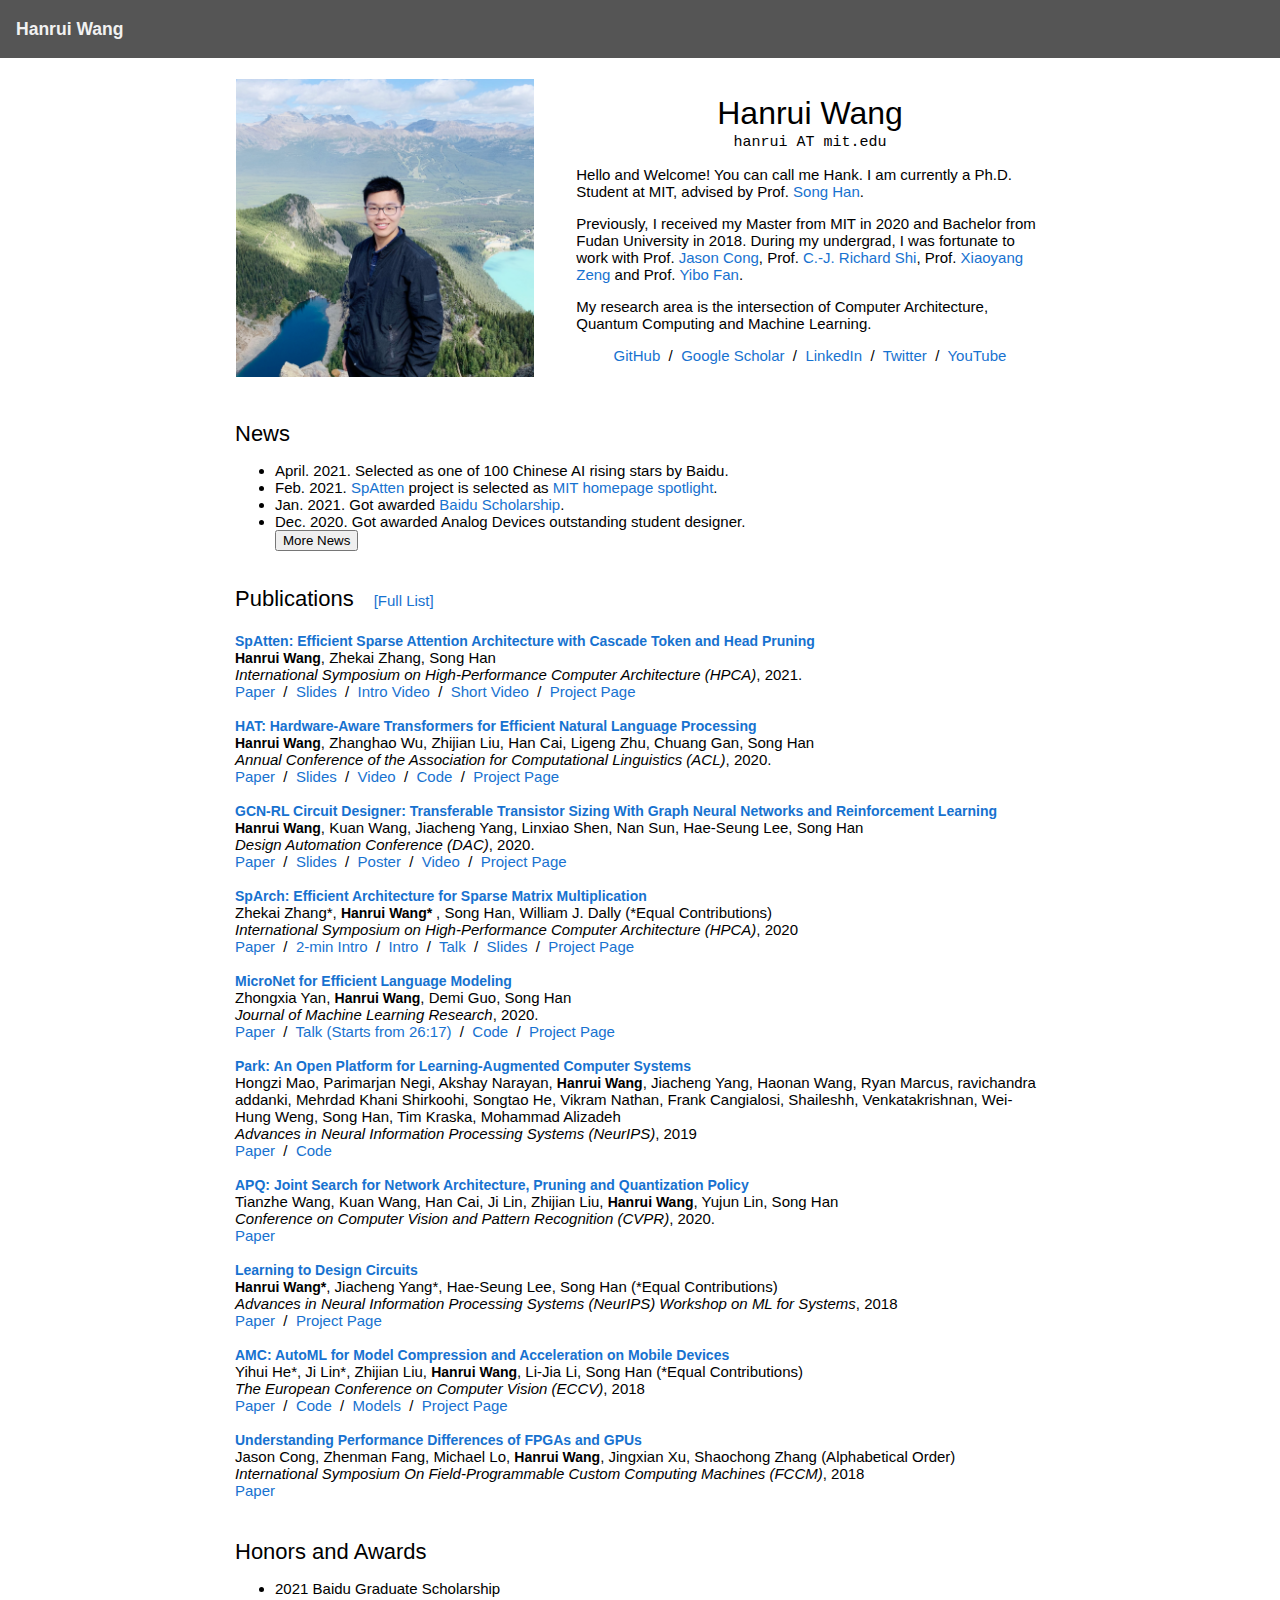
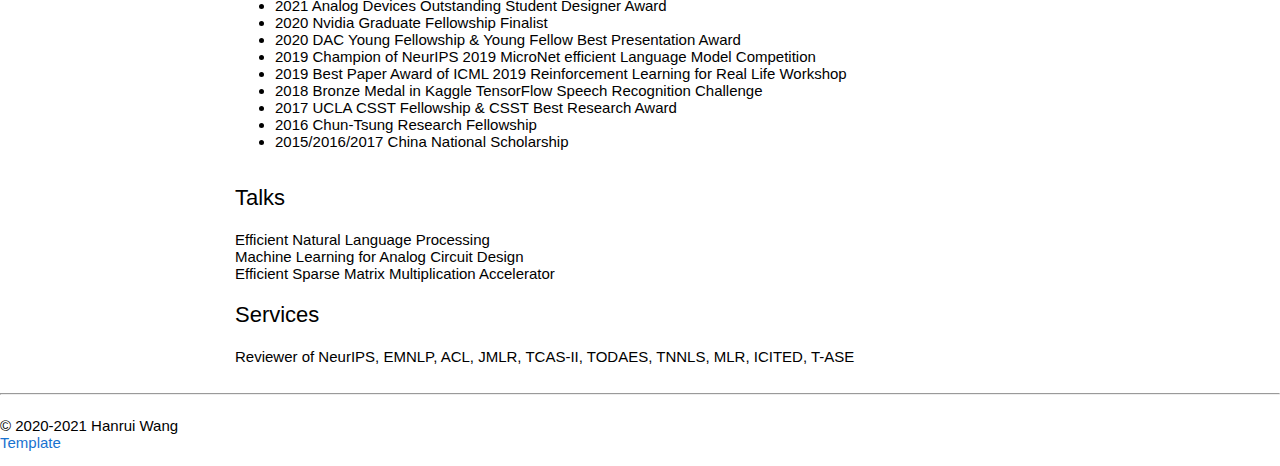
==== commit 8d92512b: "[minor] update news and reviewers" ====
--- a/index.html
+++ b/index.html
@@ -141,6 +141,12 @@
             <td style="padding:20px;width:100%;vertical-align:middle">
               <heading>News</heading>
               <ul>
+
+                <li>
+                  April. 2021. Selected as one of 100 Chinese AI rising
+                  stars by Baidu.
+                </li>
+
                 <li>
                   Feb. 2021. <a href="http://spatten.mit.edu/">SpAtten
                 </a> project is selected as
@@ -155,9 +161,7 @@
                   Dec. 2020. Got awarded Analog Devices outstanding student designer.
                 </li>
 
-                <li>
-                  Nov. 2020. Got awarded <a href="https://blogs.nvidia.com/blog/2020/12/04/graduate-fellowships-gpu-computing-research/">Nvidia Graduate Fellowship Finalist</a>.
-                </li>
+
 
                 <button onclick="myFunction1()">More News</button>
 
@@ -174,6 +178,10 @@
 
                 <div id="myDIV" class="hidden">
                   <li>
+                    Nov. 2020. Got awarded <a href="https://blogs.nvidia.com/blog/2020/12/04/graduate-fellowships-gpu-computing-research/">Nvidia Graduate Fellowship Finalist</a>.
+                  </li>
+
+                  <li>
                     Oct. 2020. "SpAtten: Efficient Sparse Attention
                     Architecture with Cascade Token and Head Pruning" accepted
                     to HPCA 2021.
@@ -263,7 +271,7 @@
           <a href="./project_pages/hat/assets/ACL20_HAT_HanruiWang.pdf">Slides</a> &nbsp;/&nbsp;
           <a href="https://youtu.be/iTpvDrGoI9A">Video</a> &nbsp;/&nbsp;
           <a href="https://github.com/mit-han-lab/hardware-aware-transformers">Code</a> &nbsp;/&nbsp;
-          <a href="https://hanruiwang.me/project_pages/hat/index.html">Project Page</a>
+          <a href="https://hat.mit.edu">Project Page</a>
           <br>
           <br>
 
@@ -279,7 +287,7 @@
           <a href="./project_pages/gcn_rl/assets/DAC20_GCNRL_HanruiWang_slides.pdf">Slides</a> &nbsp;/&nbsp;
           <a href="./project_pages/gcn_rl/assets/DAC20_GCNRL_HanruiWang_poster.pdf">Poster</a> &nbsp;/&nbsp;
           <a href="https://youtu.be/LXnGy4muo2A">Video</a> &nbsp;/&nbsp;
-          <a href="https://hanruiwang.me/project_pages/gcn_rl/index.html">Project Page</a>
+          <a href="https://gcnrl.mit.edu">Project Page</a>
           <br>
           <br>
 
@@ -313,7 +321,7 @@
           <a href="https://arxiv.org/abs/2005.07877">Paper</a> &nbsp;/&nbsp;
           <a href="https://slideslive.com/38923176/micronet-challenge">Talk (Starts from 26:17)</a> &nbsp;/&nbsp;
           <a href="https://github.com/mit-han-lab/neurips-micronet">Code</a> &nbsp;/&nbsp;
-          <a href="https://hanruiwang.me/project_pages/micronet/index.html">Project Page</a>
+          <a href="https://micronet.mit.edu">Project Page</a>
           <br>
           <br>
 
@@ -475,7 +483,8 @@
 
         <heading style="padding: 20px">Services</heading>
         <div style="padding: 20px">
-          Reviewer for ACL, JMLR, TCAS-II, TODAES, TNNLS, MLR, ICITED
+          Reviewer of NeurIPS, EMNLP, ACL, JMLR, TCAS-II, TODAES, TNNLS, MLR,
+          ICITED, T-ASE
         </div>
 
         </tbody>
